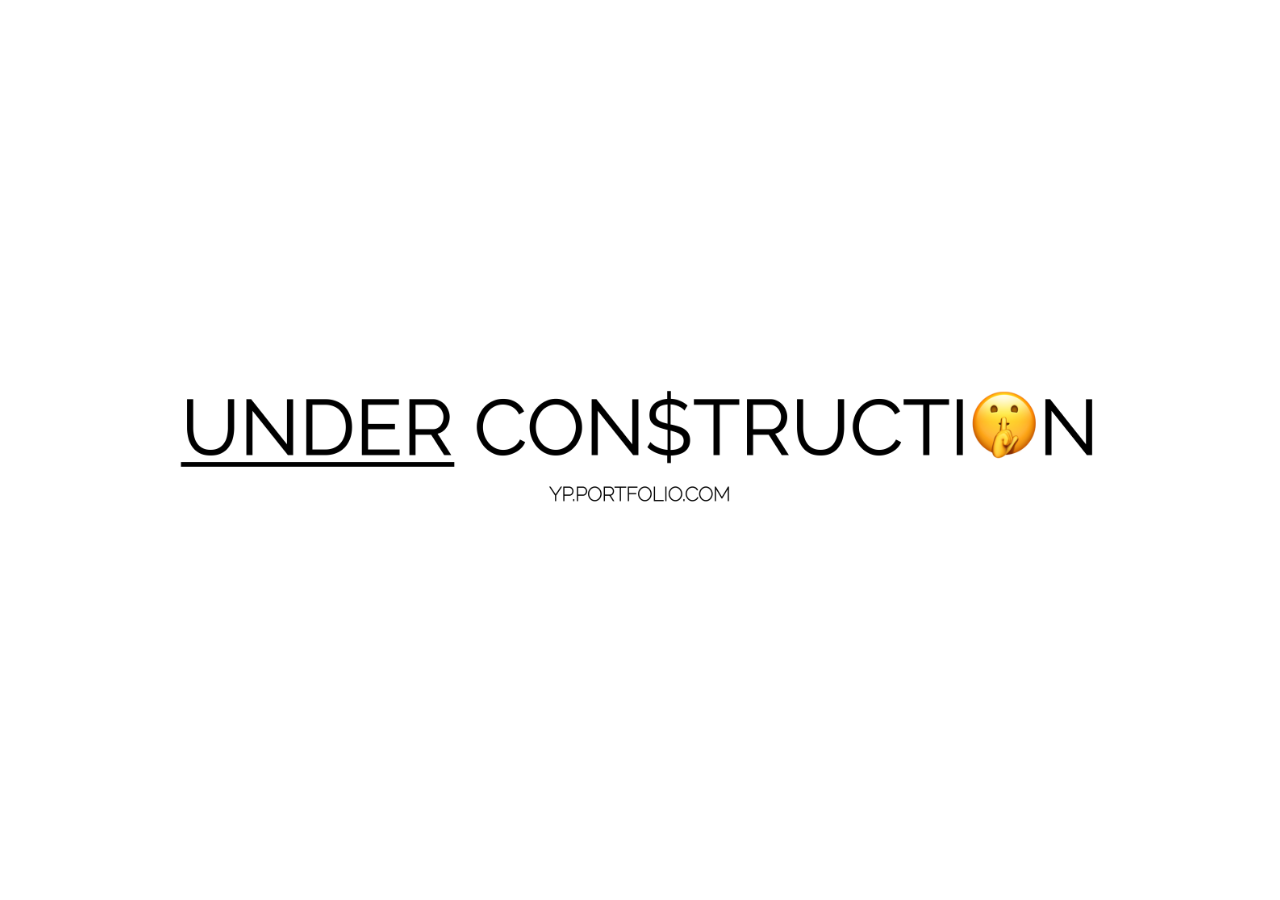
==== index.html @ d548e093 "update under construct" ====
<!DOCTYPE html>
   <html lang="en">
   <head>
      <meta charset="UTF-8">
      <meta name="viewport" content="width=device-width, initial-scale=1.0">
            <link rel="stylesheet" href="style.css">
            <title>Under Construction - yp</title>
         </head>
         <body>
            <div class="container">
                <img src="image/UNDER CON$TRUCTI🤫N.png" class="img">
            </div>
         </body>
   </html>
---- style.css ----
html, body{
    height: 99%;
  }
  
.container{
    display: flex;
    align-items: center;
    justify-content: center;
    background: white;
    height: 100%;
  }

  .img{
    width: 75%;
}
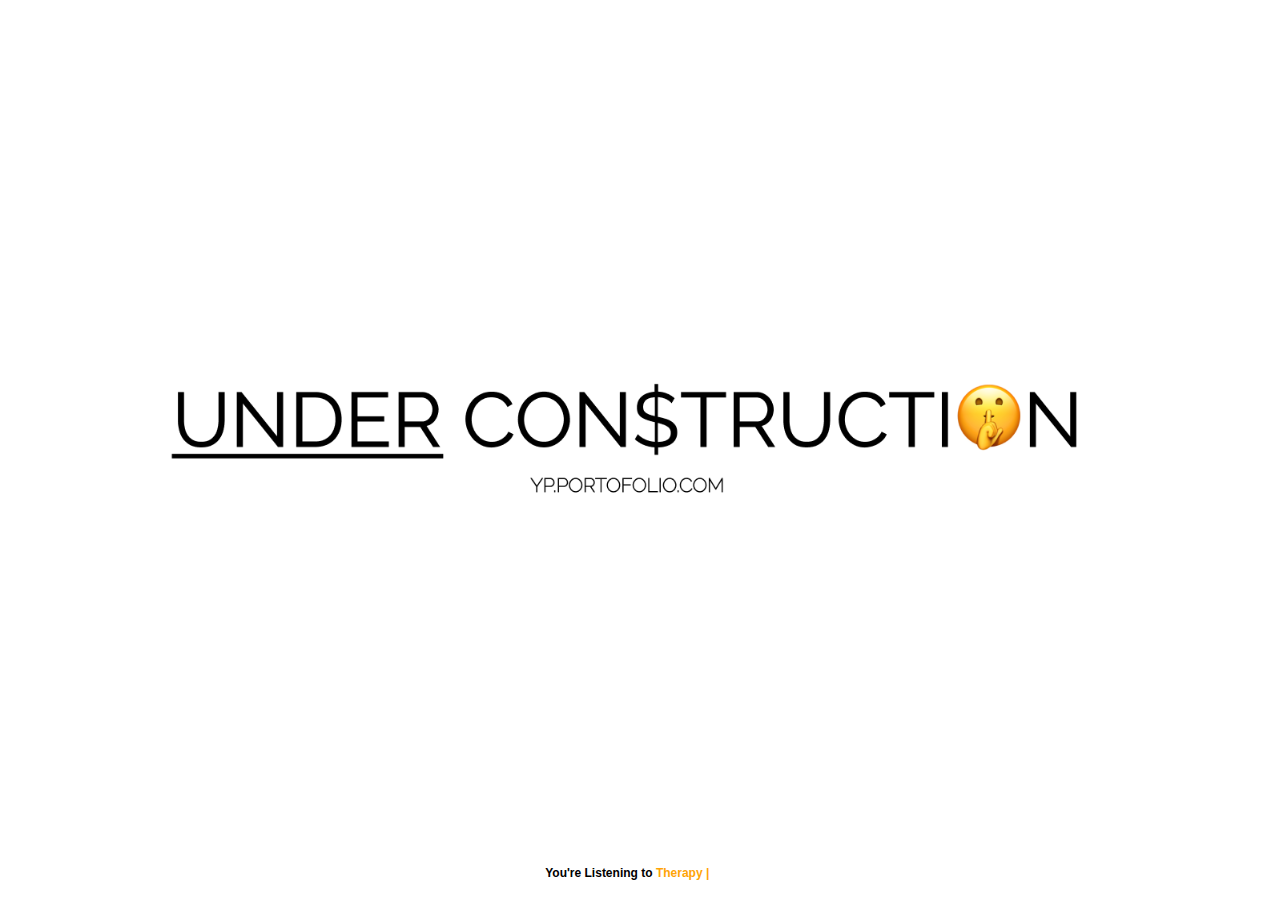
==== commit 5c94d561: "add music n tywriter" ====
--- a/index.html
+++ b/index.html
@@ -8,8 +8,14 @@
          </head>
          <body>
             <div class="container">
-                <img src="image/UNDER CON$TRUCTI🤫N.png" class="img">
-            </div>
+                  <img src="assets/UNDER CON$TRUCTI🤫N.png" class="img">
+                  <audio id="audiox" src="assets/rex orange theraphy - Copy.mp3" autoplay></audio>
+                  <h1>
+                     You're Listening to <span id="typewriter"></span
+                     ><span id="cursor">|</span>
+                   </h1>
+               </div>
+            <script src="funx.js"></script>
          </body>
    </html>
 
--- a/style.css
+++ b/style.css
@@ -1,4 +1,5 @@
 html, body{
+    width: 99%;
     height: 99%;
   }
   
@@ -12,4 +13,37 @@
 
   .img{
     width: 75%;
-}+  }
+
+  * {
+    padding: 0;
+    margin: 0;
+    box-sizing: border-box;
+    font-family: sans-serif;
+  }
+
+  h1 {
+    bottom: 20px;
+    position: absolute;
+    font-size: clamp(2px, 1.5vw, 12px);
+    width: relative;
+  }
+
+  #typewriter {
+    color: #ffa406;
+    font-weight: bold;
+  }
+
+  #cursor {
+    color: #ffa406;
+    animation: blink 1s linear infinite;
+  }
+
+  @keyframes blink {
+    0% {
+      opacity: 100%;
+    }
+    50% {
+      opacity: 0%;
+    }
+  }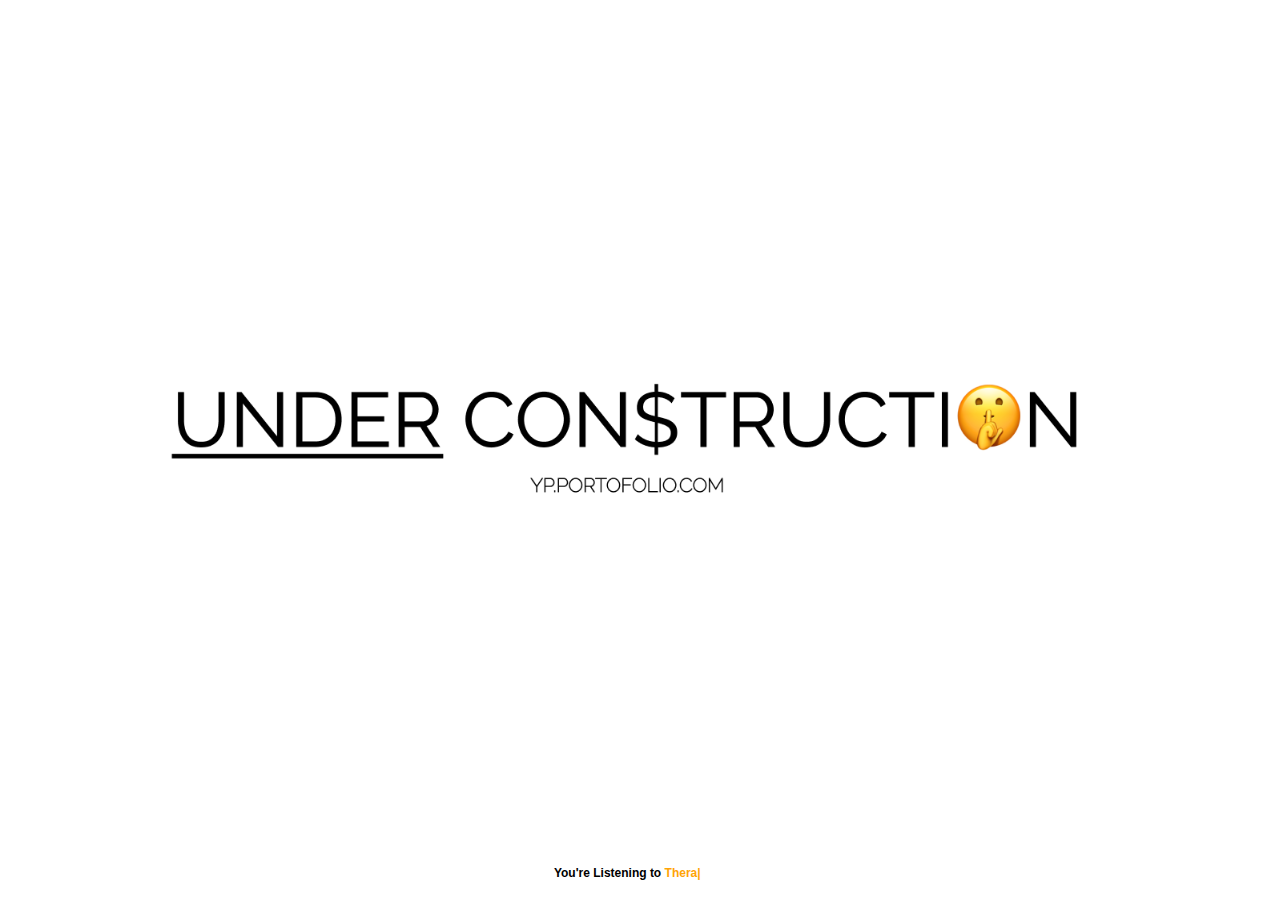
==== commit e16f1f2e: "update music n typewriter" ====
--- a/index.html
+++ b/index.html
@@ -4,12 +4,12 @@
       <meta charset="UTF-8">
       <meta name="viewport" content="width=device-width, initial-scale=1.0">
             <link rel="stylesheet" href="style.css">
-            <title>Under Construction - yp</title>
+            <title>Under c0n$TruCtioN - yp</title>
          </head>
          <body>
             <div class="container">
                   <img src="assets/UNDER CON$TRUCTI🤫N.png" class="img">
-                  <audio id="audiox" src="assets/rex orange theraphy - Copy.mp3" autoplay></audio>
+                  <audio id="audiox" src="assets/therapy rex orange county.mp3" autoplay></audio>
                   <h1>
                      You're Listening to <span id="typewriter"></span
                      ><span id="cursor">|</span>
--- a/style.css
+++ b/style.css
@@ -26,7 +26,6 @@
     bottom: 20px;
     position: absolute;
     font-size: clamp(2px, 1.5vw, 12px);
-    width: relative;
   }
 
   #typewriter {
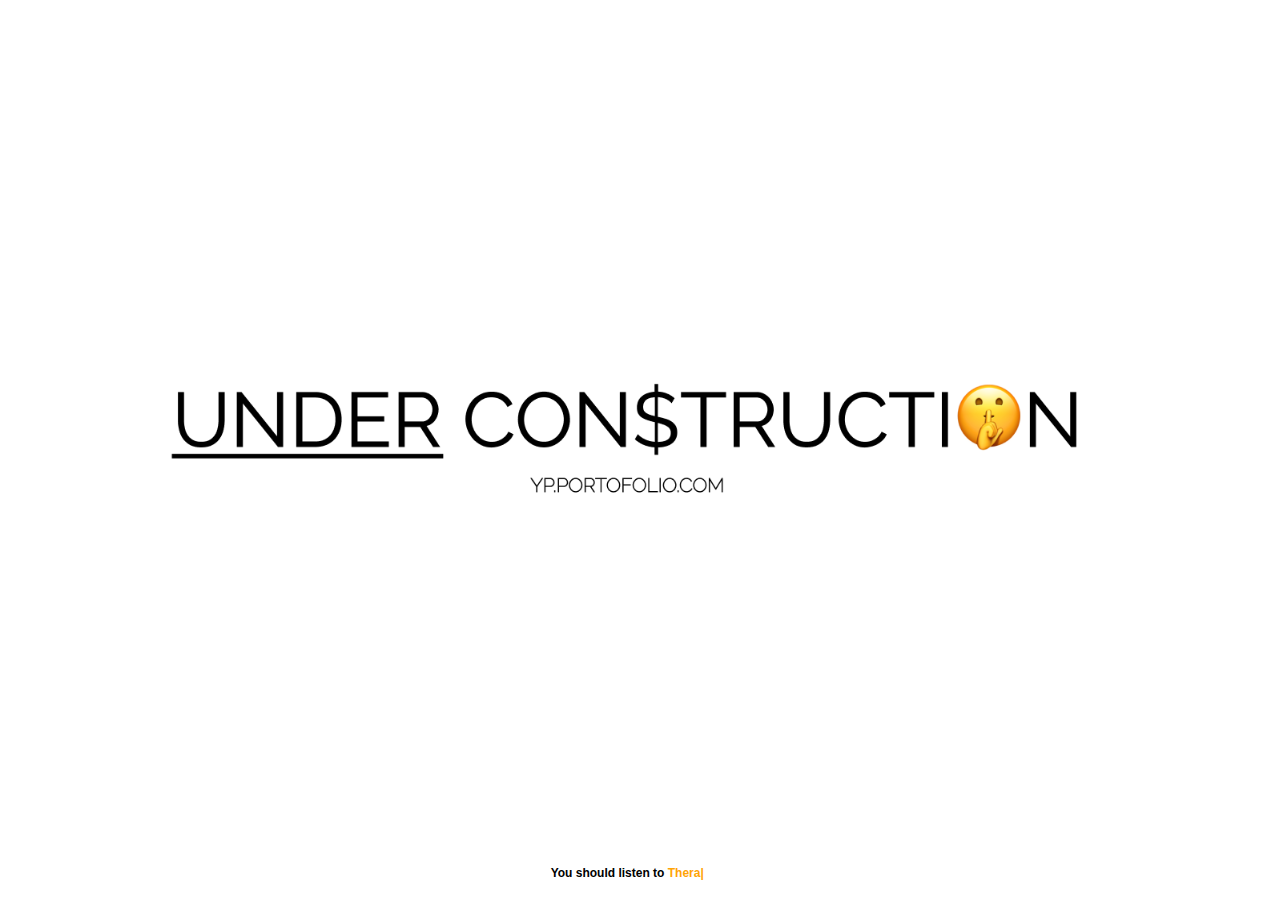
==== commit 8bae6140: "add music n typewriter" ====
--- a/index.html
+++ b/index.html
@@ -9,9 +9,9 @@
          <body>
             <div class="container">
                   <img src="assets/UNDER CON$TRUCTI🤫N.png" class="img">
-                  <audio id="audiox" src="assets/therapy rex orange county.mp3" autoplay></audio>
+                  <audio class="audiox" src="assets/therapy rex orange county.mp3" autoplay></audio>   
                   <h1>
-                     You're Listening to <span id="typewriter"></span
+                     You should listen to <span id="typewriter"></span
                      ><span id="cursor">|</span>
                    </h1>
                </div>
